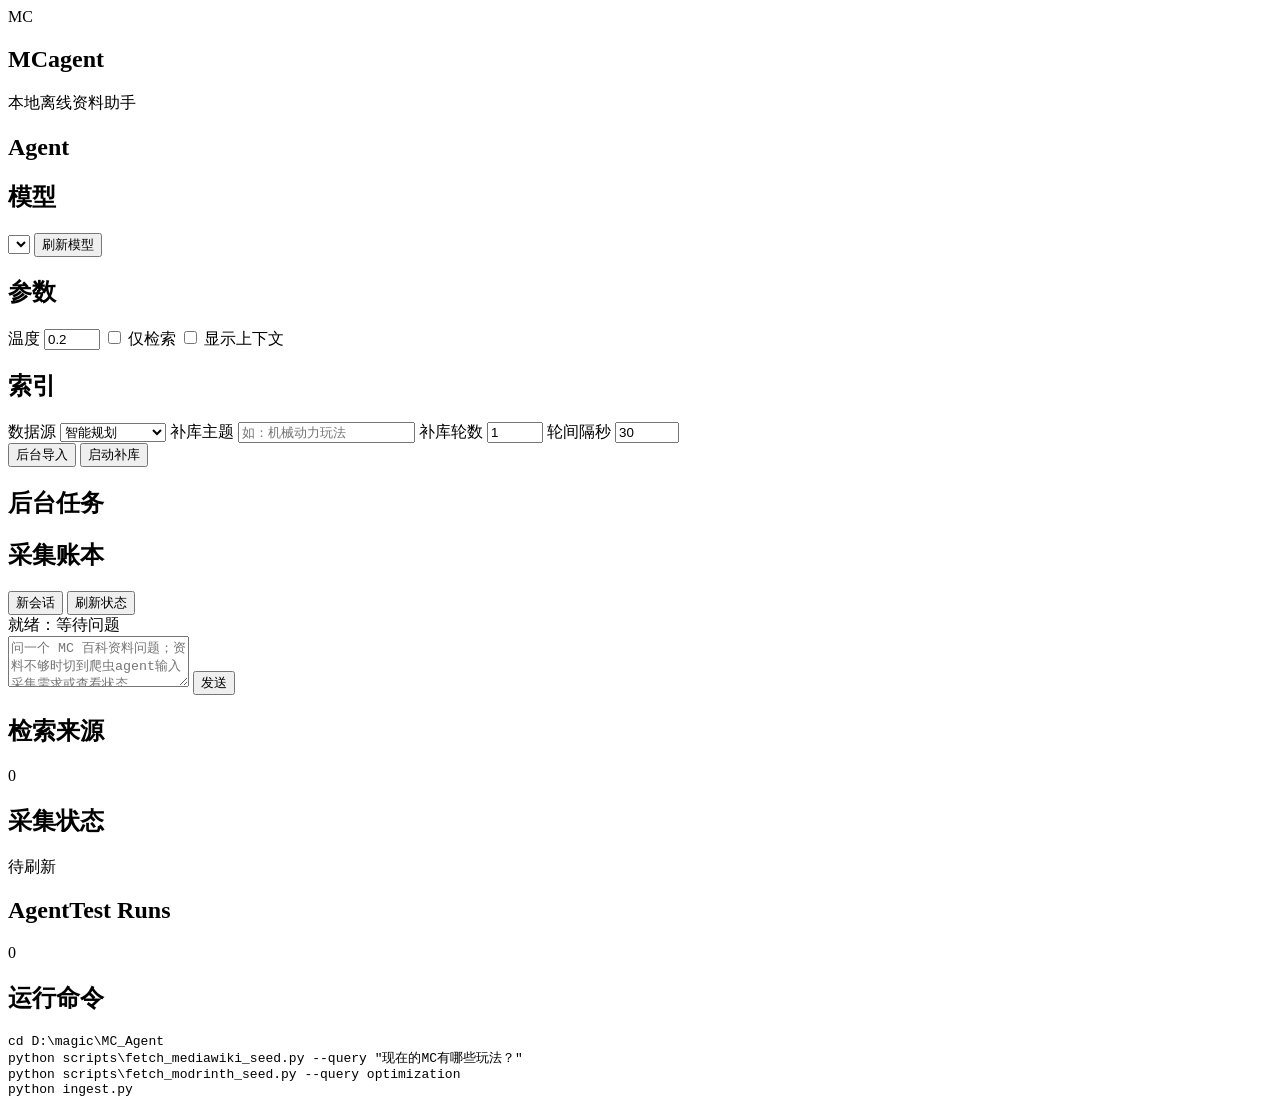
==== frontend/index.html @ 46fac520 "Initial MC_Agent project snapshot" ====
<!doctype html>
<html lang="zh-CN">
<head>
  <meta charset="utf-8">
  <meta name="viewport" content="width=device-width, initial-scale=1">
  <title>MCagent Console</title>
  <link rel="stylesheet" href="/static/app.css">
</head>
<body>
  <div class="app-shell">
    <aside class="sidebar">
      <div class="brand">
        <div class="brand-mark">MC</div>
        <div>
          <h1>MCagent</h1>
          <p>本地离线资料助手</p>
        </div>
      </div>

      <section class="control-block">
        <h2>Agent</h2>
        <div id="agentList" class="agent-list"></div>
      </section>

      <section class="control-block">
        <h2>模型</h2>
        <select id="modelSelect"></select>
        <button id="refreshModels" class="ghost-button" type="button">刷新模型</button>
      </section>

      <section class="control-block compact-controls">
        <h2>参数</h2>
        <label>温度 <input id="temperature" type="number" min="0" max="1.5" step="0.1" value="0.2"></label>
        <label class="toggle"><input id="noLlm" type="checkbox"> 仅检索</label>
        <label class="toggle"><input id="showContext" type="checkbox"> 显示上下文</label>
      </section>

      <section class="control-block">
        <h2>索引</h2>
        <div id="indexStats" class="stats-list"></div>
        <div class="crawler-plan-controls">
          <label>数据源
            <select id="crawlerSource">
              <option value="planner">智能规划</option>
              <option value="mediawiki">Minecraft Wiki</option>
              <option value="modrinth">Modrinth</option>
              <option value="createwiki">Create Wiki</option>
              <option value="ftbwiki">FTB Wiki</option>
              <option value="followup">深度跟进文档</option>
            </select>
          </label>
          <label>补库主题 <input id="crawlerQuery" type="text" placeholder="如：机械动力玩法"></label>
          <label>补库轮数 <input id="crawlerRounds" type="number" min="1" max="100" value="1"></label>
          <label>轮间隔秒 <input id="crawlerInterval" type="number" min="0" max="3600" value="30"></label>
        </div>
        <button id="runIngest" type="button">后台导入</button>
        <button id="runCrawler" class="ghost-button" type="button">启动补库</button>
      </section>

      <section class="control-block">
        <h2>后台任务</h2>
        <div id="jobList" class="job-list"></div>
      </section>

      <section class="control-block">
        <h2>采集账本</h2>
        <div id="ledgerStats" class="stats-list"></div>
      </section>
    </aside>

    <main class="main">
      <header class="topbar">
        <div class="session-tabs" id="sessionTabs"></div>
        <div class="topbar-actions">
          <button id="newSession" class="ghost-button" type="button">新会话</button>
          <button id="reloadStatus" class="ghost-button" type="button">刷新状态</button>
        </div>
      </header>

      <section class="chat-panel">
        <div id="messages" class="messages"></div>
        <form id="chatForm" class="composer">
          <div id="agentActivity" class="agent-activity idle">就绪：等待问题</div>
          <textarea id="question" rows="3" placeholder="问一个 MC 百科资料问题；资料不够时切到爬虫agent输入采集需求或查看状态"></textarea>
          <button id="sendButton" type="submit">发送</button>
        </form>
      </section>
    </main>

    <aside class="details">
      <section>
        <div class="section-title">
          <h2>检索来源</h2>
          <span id="sourceCount">0</span>
        </div>
        <div id="sources" class="source-list"></div>
      </section>

      <section>
        <div class="section-title">
          <h2>采集状态</h2>
          <span id="crawlerState">待刷新</span>
        </div>
        <div id="crawlerInfo" class="crawler-info"></div>
      </section>

      <section>
        <div class="section-title">
          <h2>AgentTest Runs</h2>
          <span id="runCount">0</span>
        </div>
        <div id="agenttestRuns" class="run-list"></div>
      </section>

      <section>
        <div class="section-title">
          <h2>运行命令</h2>
        </div>
        <pre class="command-box">cd D:\magic\MC_Agent
python scripts\fetch_mediawiki_seed.py --query "现在的MC有哪些玩法？"
python scripts\fetch_modrinth_seed.py --query optimization
python ingest.py</pre>
      </section>
    </aside>
  </div>
  <script src="/static/app.js"></script>
</body>
</html>
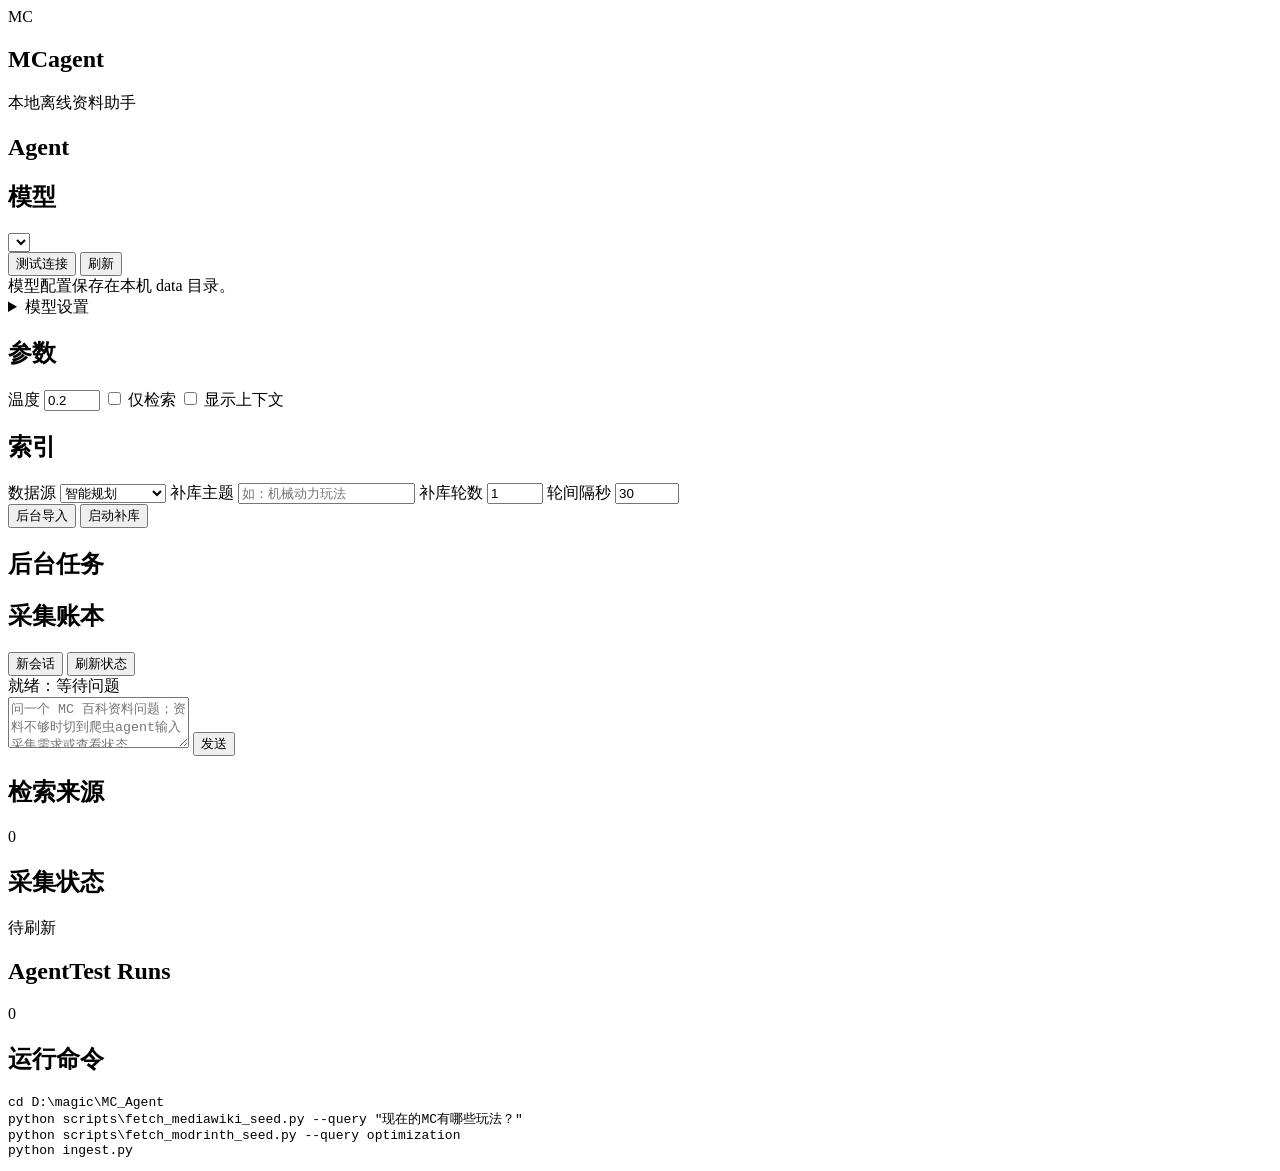
==== commit bf6ab80e: "Add configurable LLM profiles" ====
--- a/frontend/index.html
+++ b/frontend/index.html
@@ -25,7 +25,45 @@
       <section class="control-block">
         <h2>模型</h2>
         <select id="modelSelect"></select>
-        <button id="refreshModels" class="ghost-button" type="button">刷新模型</button>
+        <div class="model-actions">
+          <button id="testActiveModel" class="ghost-button" type="button">测试连接</button>
+          <button id="refreshModels" class="ghost-button" type="button">刷新</button>
+        </div>
+        <div id="modelStatus" class="source-meta">模型配置保存在本机 data 目录。</div>
+        <details class="llm-settings">
+          <summary>模型设置</summary>
+          <div class="settings-grid">
+            <label>MCagent 使用
+              <select id="mcagentProfileSelect"></select>
+            </label>
+            <label>Crawler 使用
+              <select id="crawlerProfileSelect"></select>
+            </label>
+          </div>
+          <label>配置项
+            <select id="profileEditorSelect"></select>
+          </label>
+          <div class="settings-grid">
+            <label>名称 <input id="profileName" type="text" placeholder="DeepSeek / Ollama / OpenAI"></label>
+            <label>模型名 <input id="profileModel" type="text" placeholder="deepseek-v4-pro"></label>
+          </div>
+          <label>Base URL <input id="profileBaseUrl" type="text" placeholder="https://api.deepseek.com 或 http://localhost:11434/v1"></label>
+          <label>API Key <input id="profileApiKey" type="password" placeholder="留空则保留已保存 key"></label>
+          <div class="settings-grid">
+            <label>类型
+              <select id="profileProvider">
+                <option value="openai-compatible">OpenAI 兼容</option>
+                <option value="ollama">Ollama 本地</option>
+              </select>
+            </label>
+            <label>超时秒 <input id="profileTimeout" type="number" min="15" max="900" value="180"></label>
+          </div>
+          <div class="model-actions">
+            <button id="newProfile" class="ghost-button" type="button">新增</button>
+            <button id="saveProfiles" type="button">保存设置</button>
+            <button id="deleteProfile" class="danger-outline" type="button">删除</button>
+          </div>
+        </details>
       </section>
 
       <section class="control-block compact-controls">
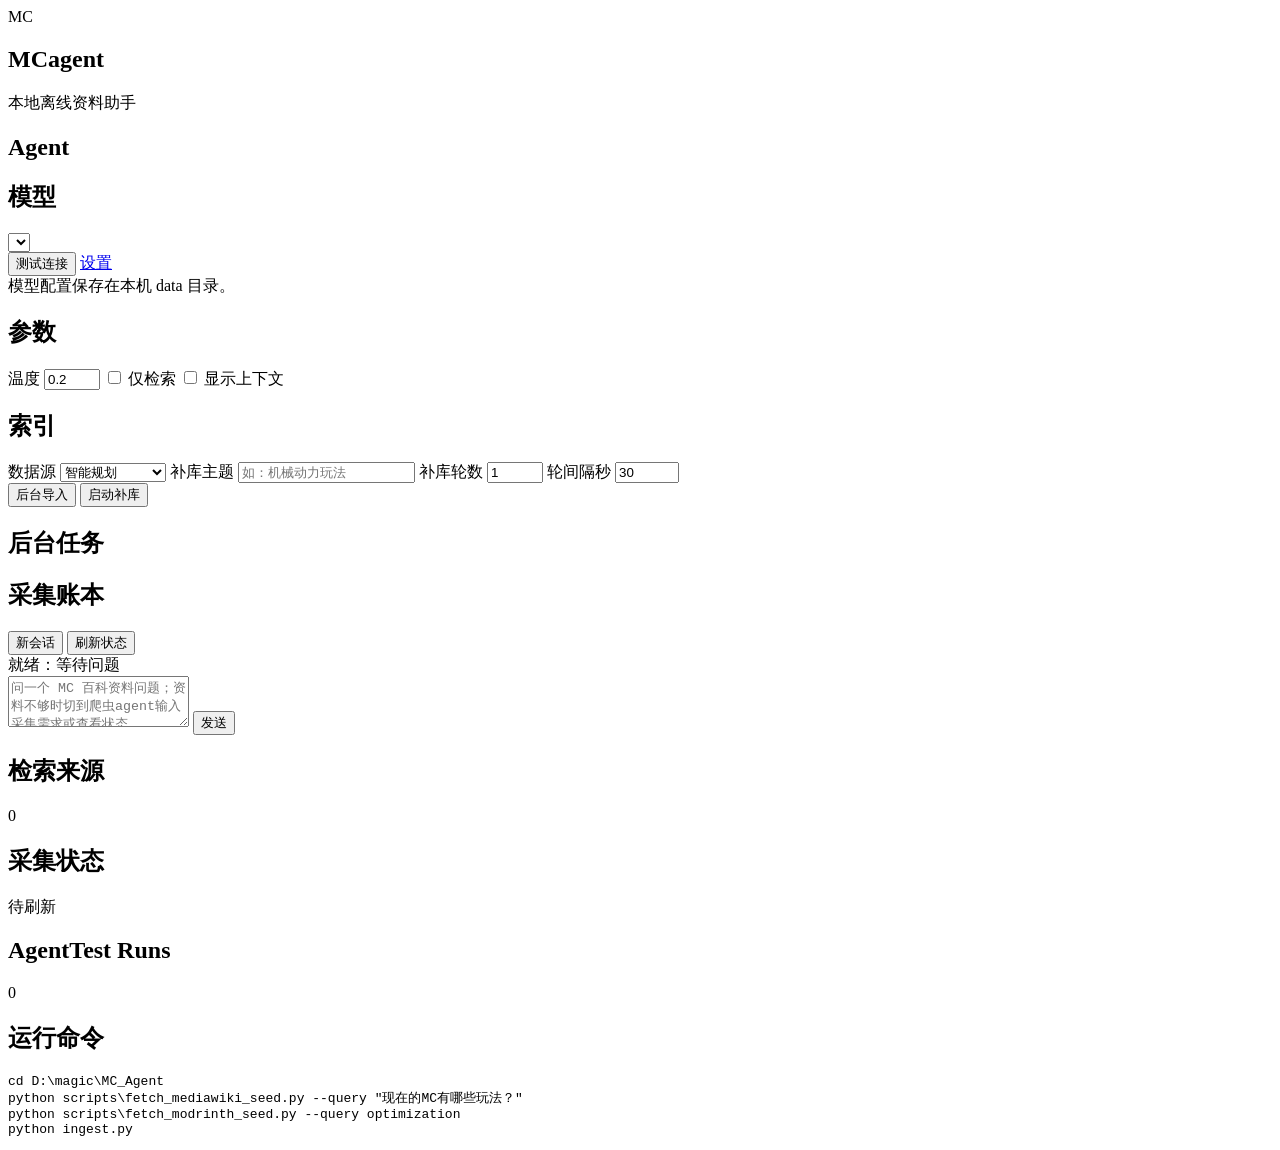
==== commit 7e42090d: "Move model settings to dedicated page" ====
--- a/frontend/index.html
+++ b/frontend/index.html
@@ -27,43 +27,9 @@
         <select id="modelSelect"></select>
         <div class="model-actions">
           <button id="testActiveModel" class="ghost-button" type="button">测试连接</button>
-          <button id="refreshModels" class="ghost-button" type="button">刷新</button>
+          <a class="ghost-link" href="/settings.html">设置</a>
         </div>
         <div id="modelStatus" class="source-meta">模型配置保存在本机 data 目录。</div>
-        <details class="llm-settings">
-          <summary>模型设置</summary>
-          <div class="settings-grid">
-            <label>MCagent 使用
-              <select id="mcagentProfileSelect"></select>
-            </label>
-            <label>Crawler 使用
-              <select id="crawlerProfileSelect"></select>
-            </label>
-          </div>
-          <label>配置项
-            <select id="profileEditorSelect"></select>
-          </label>
-          <div class="settings-grid">
-            <label>名称 <input id="profileName" type="text" placeholder="DeepSeek / Ollama / OpenAI"></label>
-            <label>模型名 <input id="profileModel" type="text" placeholder="deepseek-v4-pro"></label>
-          </div>
-          <label>Base URL <input id="profileBaseUrl" type="text" placeholder="https://api.deepseek.com 或 http://localhost:11434/v1"></label>
-          <label>API Key <input id="profileApiKey" type="password" placeholder="留空则保留已保存 key"></label>
-          <div class="settings-grid">
-            <label>类型
-              <select id="profileProvider">
-                <option value="openai-compatible">OpenAI 兼容</option>
-                <option value="ollama">Ollama 本地</option>
-              </select>
-            </label>
-            <label>超时秒 <input id="profileTimeout" type="number" min="15" max="900" value="180"></label>
-          </div>
-          <div class="model-actions">
-            <button id="newProfile" class="ghost-button" type="button">新增</button>
-            <button id="saveProfiles" type="button">保存设置</button>
-            <button id="deleteProfile" class="danger-outline" type="button">删除</button>
-          </div>
-        </details>
       </section>
 
       <section class="control-block compact-controls">
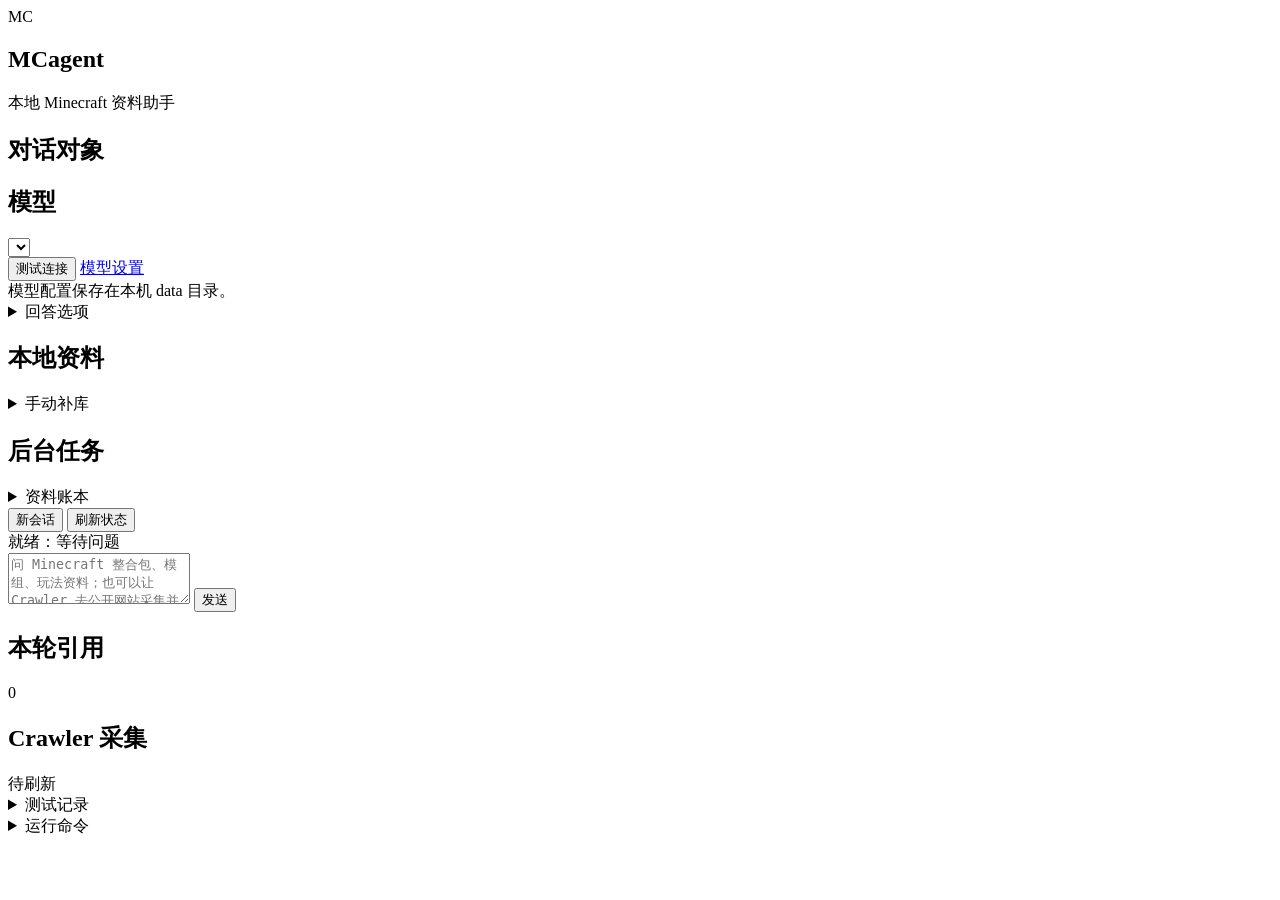
==== commit 66bc3e67: "Improve crawler job visibility and agent roles" ====
--- a/frontend/index.html
+++ b/frontend/index.html
@@ -13,12 +13,12 @@
         <div class="brand-mark">MC</div>
         <div>
           <h1>MCagent</h1>
-          <p>本地离线资料助手</p>
+          <p>本地 Minecraft 资料助手</p>
         </div>
       </div>
 
       <section class="control-block">
-        <h2>Agent</h2>
+        <h2>对话对象</h2>
         <div id="agentList" class="agent-list"></div>
       </section>
 
@@ -27,25 +27,31 @@
         <select id="modelSelect"></select>
         <div class="model-actions">
           <button id="testActiveModel" class="ghost-button" type="button">测试连接</button>
-          <a class="ghost-link" href="/settings.html">设置</a>
+          <a class="ghost-link" href="/settings.html">模型设置</a>
         </div>
         <div id="modelStatus" class="source-meta">模型配置保存在本机 data 目录。</div>
       </section>
 
-      <section class="control-block compact-controls">
-        <h2>参数</h2>
-        <label>温度 <input id="temperature" type="number" min="0" max="1.5" step="0.1" value="0.2"></label>
-        <label class="toggle"><input id="noLlm" type="checkbox"> 仅检索</label>
-        <label class="toggle"><input id="showContext" type="checkbox"> 显示上下文</label>
+      <details class="control-block side-details">
+        <summary>回答选项</summary>
+        <div class="compact-controls">
+          <label>创造性 <input id="temperature" type="number" min="0" max="1.5" step="0.1" value="0.2"></label>
+          <label class="toggle"><input id="noLlm" type="checkbox"> 只检索，不让模型组织回答</label>
+          <label class="toggle"><input id="showContext" type="checkbox"> 在回答里显示检索上下文</label>
+        </div>
+      </details>
+
+      <section class="control-block">
+        <h2>本地资料</h2>
+        <div id="indexStats" class="stats-list"></div>
       </section>
 
-      <section class="control-block">
-        <h2>索引</h2>
-        <div id="indexStats" class="stats-list"></div>
+      <details class="control-block side-details">
+        <summary>手动补库</summary>
         <div class="crawler-plan-controls">
-          <label>数据源
+          <label>采集方式
             <select id="crawlerSource">
-              <option value="planner">智能规划</option>
+              <option value="planner">让 Crawler 自己规划</option>
               <option value="mediawiki">Minecraft Wiki</option>
               <option value="modrinth">Modrinth</option>
               <option value="createwiki">Create Wiki</option>
@@ -53,23 +59,25 @@
               <option value="followup">深度跟进文档</option>
             </select>
           </label>
-          <label>补库主题 <input id="crawlerQuery" type="text" placeholder="如：机械动力玩法"></label>
-          <label>补库轮数 <input id="crawlerRounds" type="number" min="1" max="100" value="1"></label>
-          <label>轮间隔秒 <input id="crawlerInterval" type="number" min="0" max="3600" value="30"></label>
+          <label>主题 <input id="crawlerQuery" type="text" placeholder="例如：乌托邦探险之旅任务线"></label>
+          <label>轮数 <input id="crawlerRounds" type="number" min="1" max="100" value="1"></label>
+          <label>间隔秒数 <input id="crawlerInterval" type="number" min="0" max="3600" value="30"></label>
         </div>
-        <button id="runIngest" type="button">后台导入</button>
-        <button id="runCrawler" class="ghost-button" type="button">启动补库</button>
-      </section>
+        <div class="model-actions">
+          <button id="runCrawler" type="button">启动采集</button>
+          <button id="runIngest" class="ghost-button" type="button">导入新资料</button>
+        </div>
+      </details>
 
       <section class="control-block">
         <h2>后台任务</h2>
         <div id="jobList" class="job-list"></div>
       </section>
 
-      <section class="control-block">
-        <h2>采集账本</h2>
+      <details class="control-block side-details">
+        <summary>资料账本</summary>
         <div id="ledgerStats" class="stats-list"></div>
-      </section>
+      </details>
     </aside>
 
     <main class="main">
@@ -85,7 +93,7 @@
         <div id="messages" class="messages"></div>
         <form id="chatForm" class="composer">
           <div id="agentActivity" class="agent-activity idle">就绪：等待问题</div>
-          <textarea id="question" rows="3" placeholder="问一个 MC 百科资料问题；资料不够时切到爬虫agent输入采集需求或查看状态"></textarea>
+          <textarea id="question" rows="3" placeholder="问 Minecraft 整合包、模组、玩法资料；也可以让 Crawler 去公开网站采集并保存。"></textarea>
           <button id="sendButton" type="submit">发送</button>
         </form>
       </section>
@@ -94,7 +102,7 @@
     <aside class="details">
       <section>
         <div class="section-title">
-          <h2>检索来源</h2>
+          <h2>本轮引用</h2>
           <span id="sourceCount">0</span>
         </div>
         <div id="sources" class="source-list"></div>
@@ -102,29 +110,28 @@
 
       <section>
         <div class="section-title">
-          <h2>采集状态</h2>
+          <h2>Crawler 采集</h2>
           <span id="crawlerState">待刷新</span>
         </div>
         <div id="crawlerInfo" class="crawler-info"></div>
       </section>
 
-      <section>
+      <details class="control-block side-details">
+        <summary>测试记录</summary>
         <div class="section-title">
           <h2>AgentTest Runs</h2>
           <span id="runCount">0</span>
         </div>
         <div id="agenttestRuns" class="run-list"></div>
-      </section>
+      </details>
 
-      <section>
-        <div class="section-title">
-          <h2>运行命令</h2>
-        </div>
+      <details class="control-block side-details">
+        <summary>运行命令</summary>
         <pre class="command-box">cd D:\magic\MC_Agent
-python scripts\fetch_mediawiki_seed.py --query "现在的MC有哪些玩法？"
+python scripts\fetch_mediawiki_seed.py --query "现在的 MC 有哪些玩法？"
 python scripts\fetch_modrinth_seed.py --query optimization
 python ingest.py</pre>
-      </section>
+      </details>
     </aside>
   </div>
   <script src="/static/app.js"></script>
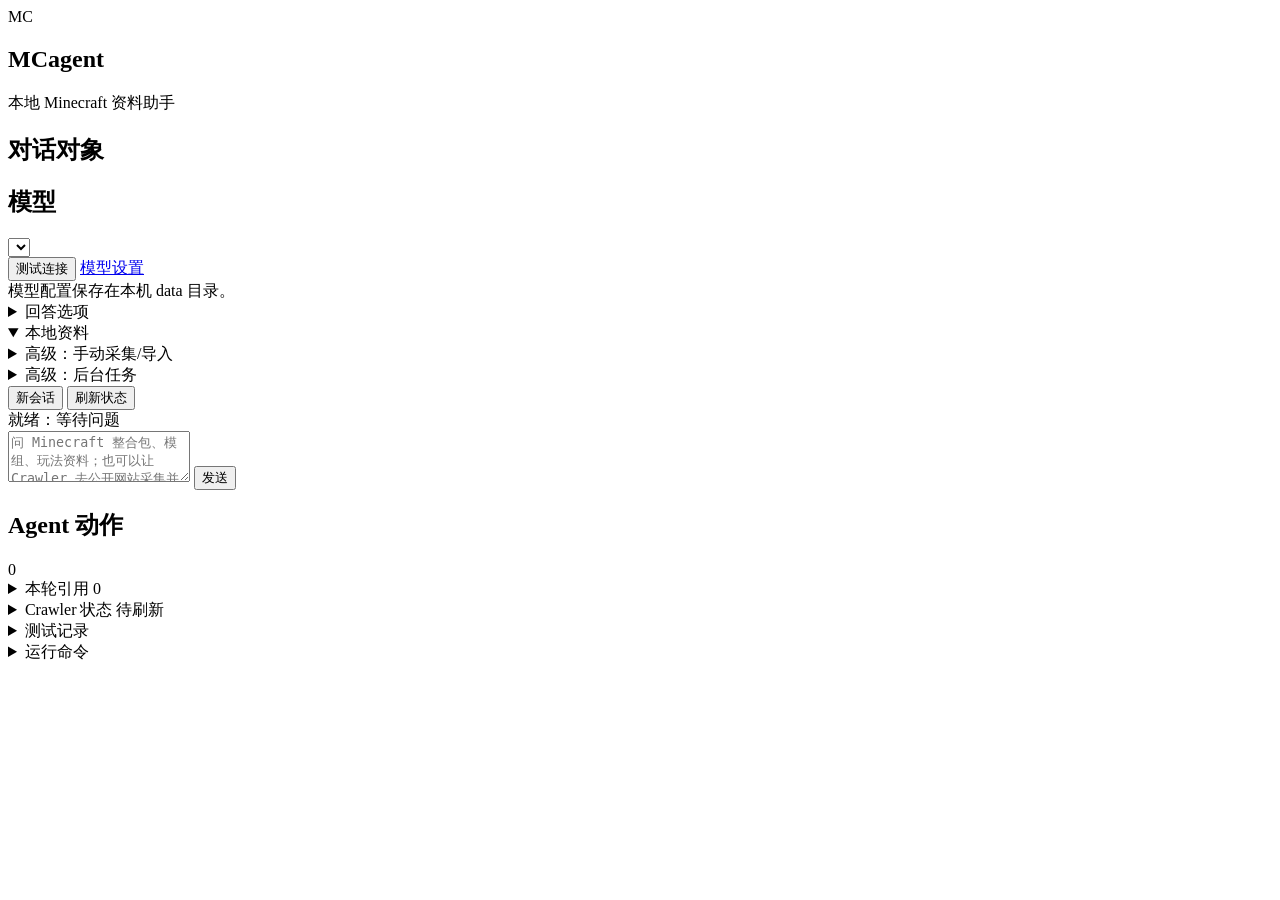
==== commit f6d43386: "Improve dual agent graph routing and action timeline" ====
--- a/frontend/index.html
+++ b/frontend/index.html
@@ -41,13 +41,14 @@
         </div>
       </details>
 
-      <section class="control-block">
-        <h2>本地资料</h2>
+      <details class="control-block side-details" open>
+        <summary>本地资料</summary>
         <div id="indexStats" class="stats-list"></div>
-      </section>
+        <div id="ledgerStats" class="stats-list ledger-inline"></div>
+      </details>
 
       <details class="control-block side-details">
-        <summary>手动补库</summary>
+        <summary>高级：手动采集/导入</summary>
         <div class="crawler-plan-controls">
           <label>采集方式
             <select id="crawlerSource">
@@ -69,14 +70,9 @@
         </div>
       </details>
 
-      <section class="control-block">
-        <h2>后台任务</h2>
+      <details class="control-block side-details">
+        <summary>高级：后台任务</summary>
         <div id="jobList" class="job-list"></div>
-      </section>
-
-      <details class="control-block side-details">
-        <summary>资料账本</summary>
-        <div id="ledgerStats" class="stats-list"></div>
       </details>
     </aside>
 
@@ -102,19 +98,24 @@
     <aside class="details">
       <section>
         <div class="section-title">
-          <h2>本轮引用</h2>
-          <span id="sourceCount">0</span>
+          <h2>Agent 动作</h2>
+          <span id="actionCount">0</span>
         </div>
-        <div id="sources" class="source-list"></div>
+        <div id="agentActionTimeline" class="agent-action-timeline"></div>
       </section>
 
-      <section>
+      <details class="control-block side-details">
+        <summary>本轮引用 <span id="sourceCount">0</span></summary>
+        <div id="sources" class="source-list"></div>
+      </details>
+
+      <details class="control-block side-details">
+        <summary>Crawler 状态 <span id="crawlerState">待刷新</span></summary>
         <div class="section-title">
-          <h2>Crawler 采集</h2>
-          <span id="crawlerState">待刷新</span>
+          <h2>采集详情</h2>
         </div>
         <div id="crawlerInfo" class="crawler-info"></div>
-      </section>
+      </details>
 
       <details class="control-block side-details">
         <summary>测试记录</summary>
